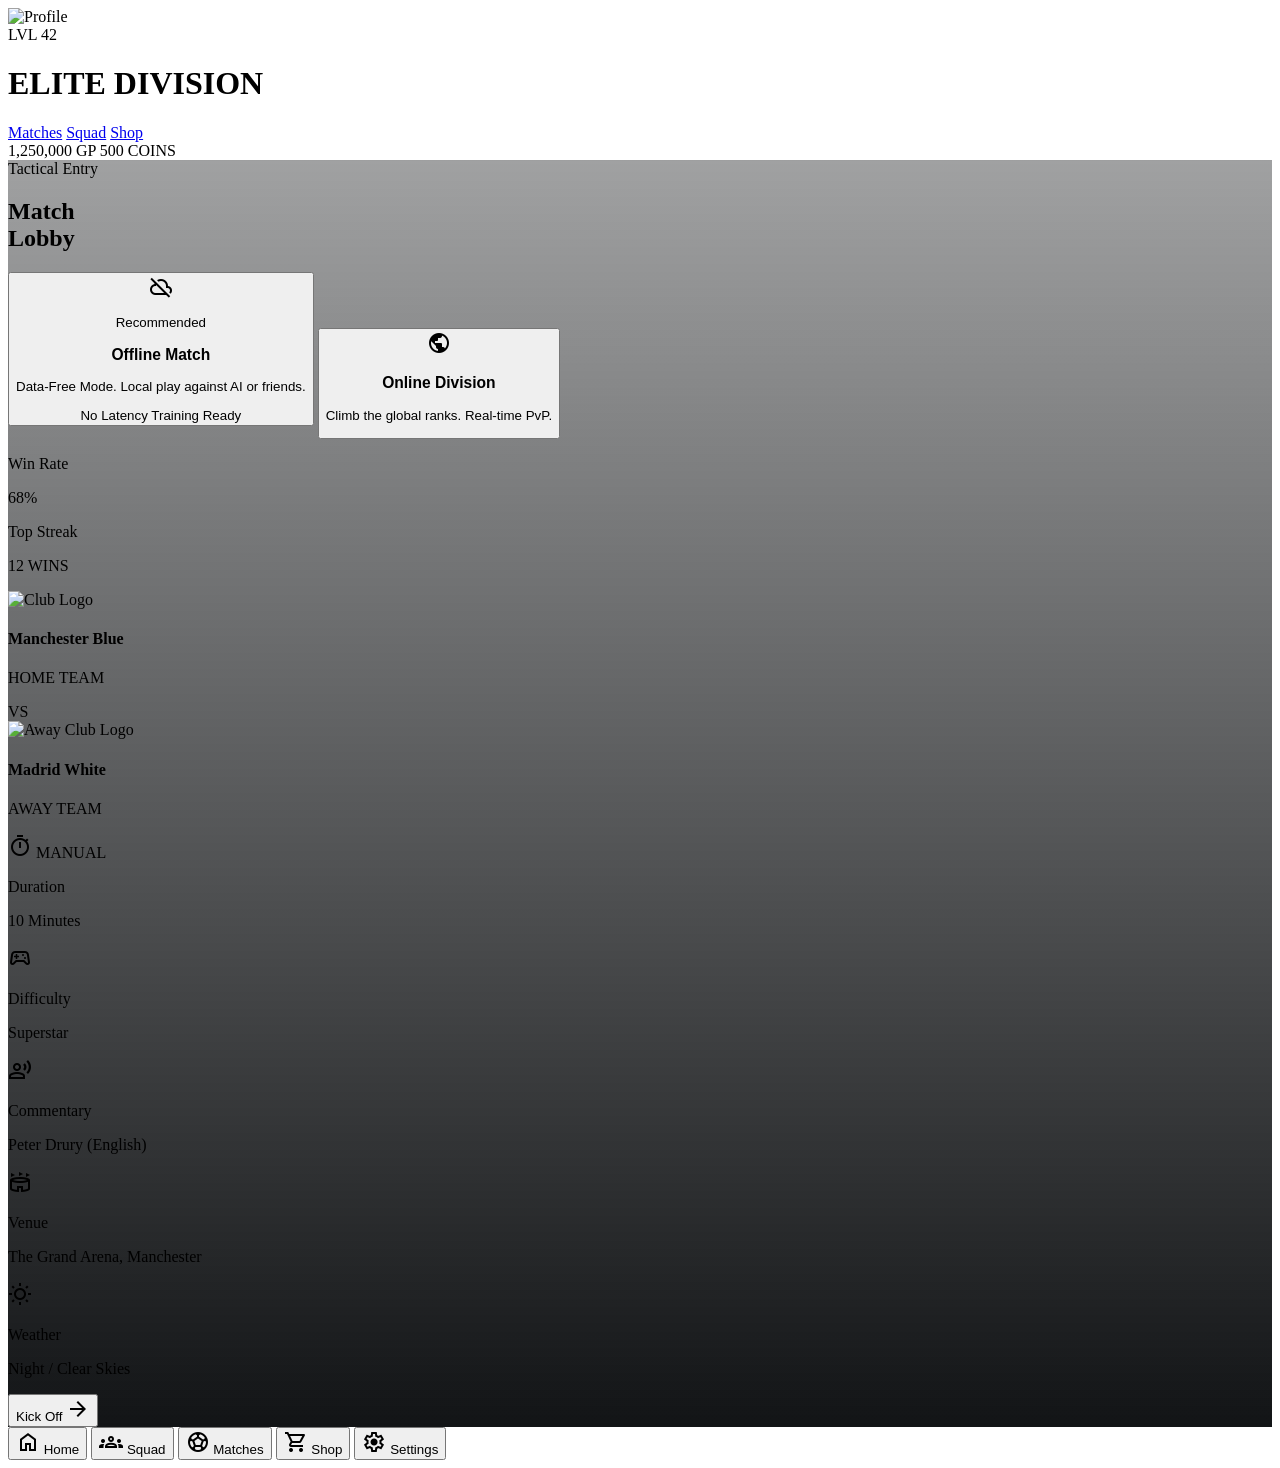
==== Index.html @ bc15c710 "Create Index.html" ====
<!DOCTYPE html>

<html class="dark" lang="en"><head>
<meta charset="utf-8"/>
<meta content="width=device-width, initial-scale=1.0" name="viewport"/>
<title>Elite Division - Match Setup</title>
<script src="https://cdn.tailwindcss.com?plugins=forms,container-queries"></script>
<link href="https://fonts.googleapis.com/css2?family=Space+Grotesk:wght@300;400;500;600;700;900&amp;family=Manrope:wght@200;300;400;500;600;700;800&amp;family=Inter:wght@400;600;700;900&amp;display=swap" rel="stylesheet"/>
<link href="https://fonts.googleapis.com/css2?family=Material+Symbols+Outlined:wght,FILL@100..700,0..1&amp;display=swap" rel="stylesheet"/>
<link href="https://fonts.googleapis.com/css2?family=Material+Symbols+Outlined:wght,FILL@100..700,0..1&amp;display=swap" rel="stylesheet"/>
<script id="tailwind-config">
        tailwind.config = {
            darkMode: "class",
            theme: {
                extend: {
                    colors: {
                        "background": "#121416",
                        "on-tertiary-container": "#838484",
                        "on-surface": "#e2e2e5",
                        "on-surface-variant": "#c4c6cf",
                        "on-primary-fixed": "#161e00",
                        "on-error": "#690005",
                        "surface-bright": "#37393b",
                        "on-primary": "#283500",
                        "error": "#ffb4ab",
                        "on-tertiary-fixed-variant": "#454747",
                        "surface-container-low": "#1a1c1e",
                        "inverse-on-surface": "#2f3133",
                        "on-secondary-container": "#a0b6e0",
                        "tertiary-fixed": "#e2e2e2",
                        "surface-dim": "#121416",
                        "inverse-primary": "#506600",
                        "on-secondary": "#193053",
                        "primary-container": "#161e00",
                        "on-tertiary-fixed": "#1a1c1c",
                        "inverse-surface": "#e2e2e5",
                        "on-background": "#e2e2e5",
                        "primary-fixed-dim": "#abd600",
                        "surface": "#121416",
                        "secondary": "#b1c7f2",
                        "primary": "#abd600",
                        "surface-container-lowest": "#0c0e10",
                        "tertiary": "#c6c6c7",
                        "on-primary-fixed-variant": "#3c4d00",
                        "surface-variant": "#333537",
                        "on-error-container": "#ffdad6",
                        "surface-container": "#1e2022",
                        "on-secondary-fixed-variant": "#31476b",
                        "surface-container-highest": "#333537",
                        "surface-container-high": "#282a2c",
                        "secondary-fixed-dim": "#b1c7f2",
                        "tertiary-fixed-dim": "#c6c6c7",
                        "outline-variant": "#44474e",
                        "outline": "#8e9099",
                        "on-tertiary": "#2f3131",
                        "secondary-fixed": "#d6e3ff",
                        "primary-fixed": "#c3f400",
                        "on-secondary-fixed": "#001b3d",
                        "secondary-container": "#31476b",
                        "error-container": "#93000a",
                        "tertiary-container": "#1a1c1c",
                        "surface-tint": "#abd600",
                        "on-primary-container": "#718e00"
                    },
                    fontFamily: {
                        "headline": ["Space Grotesk"],
                        "body": ["Manrope"],
                        "label": ["Inter"]
                    },
                    borderRadius: { "DEFAULT": "0.125rem", "lg": "0.25rem", "xl": "0.5rem", "full": "0.75rem" },
                },
            },
        }
    </script>
<style>.material-symbols-outlined {
    font-variation-settings: "FILL" 0, "wght" 400, "GRAD" 0, "opsz" 24
    }
.velocity-angle {
    clip-path: polygon(0 0, 100% 0, 95% 100%, 0% 100%)
    }
.stadium-bg {
    background-image: linear-gradient(to bottom, rgba(18, 20, 22, 0.4), rgba(18, 20, 22, 1)), url(https://lh3.googleusercontent.com/aida-public/[base64]);
    background-size: cover;
    background-position: center
    }</style>
<style>
    body {
      min-height: max(884px, 100dvh);
    }
  </style>
  </head>
<body class="bg-background text-on-surface font-body selection:bg-primary selection:text-on-primary overflow-x-hidden">
<!-- TopAppBar -->
<header class="fixed top-0 left-0 w-full z-50 flex justify-between items-center px-6 py-4 bg-[#121416]/60 backdrop-blur-xl shadow-[0_40px_40px_-10px_rgba(0,0,0,0.4)]">
<div class="flex items-center gap-4">
<div class="relative w-10 h-10">
<img alt="Profile" class="w-full h-full object-cover rounded-sm border border-primary/20" data-alt="Close-up portrait of a determined young athlete with short hair in a professional studio setting with dark blue backlighting" src="https://lh3.googleusercontent.com/aida-public/[base64]"/>
<div class="absolute -bottom-1 -right-1 bg-primary text-on-primary text-[8px] font-black px-1 rounded-sm">LVL 42</div>
</div>
<h1 class="font-headline uppercase tracking-tighter text-xl font-bold text-[#abd600] italic tracking-widest">ELITE DIVISION</h1>
</div>
<nav class="hidden md:flex gap-8">
<a class="font-headline uppercase text-sm tracking-widest text-[#abd600] border-b-2 border-[#abd600] pb-1 transition-all duration-300" href="#">Matches</a>
<a class="font-headline uppercase text-sm tracking-widest text-[#e2e2e5]/70 hover:bg-[#37393b] px-2 transition-all duration-300" href="#">Squad</a>
<a class="font-headline uppercase text-sm tracking-widest text-[#e2e2e5]/70 hover:bg-[#37393b] px-2 transition-all duration-300" href="#">Shop</a>
</nav>
<div class="flex items-center gap-4 font-headline text-xs font-bold text-[#abd600]">
<span class="bg-surface-container-high px-3 py-1 rounded-sm">1,250,000 GP</span>
<span class="bg-surface-container-high px-3 py-1 rounded-sm text-secondary">500 COINS</span>
</div>
</header>
<!-- Main Content Canvas -->
<main class="min-h-screen pt-24 pb-32 px-6 stadium-bg relative">
<div class="max-w-7xl mx-auto grid grid-cols-1 lg:grid-cols-12 gap-8 relative z-10">
<!-- Left: Mode Selection -->
<section class="lg:col-span-4 space-y-6">
<div class="space-y-1">
<span class="text-primary font-headline text-xs uppercase tracking-[0.2em] font-black">Tactical Entry</span>
<h2 class="text-5xl font-headline font-black uppercase tracking-tighter leading-none italic">Match<br/>Lobby</h2>
</div>
<div class="flex flex-col gap-4">
<!-- Active Mode: Offline Match -->
<button class="group relative w-full text-left bg-primary p-6 transition-all active:scale-95 duration-75 ease-out">
<div class="absolute top-0 right-0 p-4">
<span class="material-symbols-outlined text-on-primary text-4xl opacity-20" data-icon="cloud_off">cloud_off</span>
</div>
<p class="font-headline text-on-primary font-black uppercase tracking-widest text-xs mb-1">Recommended</p>
<h3 class="text-3xl font-headline font-black text-on-primary uppercase italic">Offline Match</h3>
<p class="text-on-primary/80 font-body text-sm mt-2 font-medium">Data-Free Mode. Local play against AI or friends.</p>
<div class="mt-4 flex gap-2">
<span class="bg-on-primary text-primary px-2 py-0.5 text-[10px] font-bold uppercase">No Latency</span>
<span class="bg-on-primary text-primary px-2 py-0.5 text-[10px] font-bold uppercase">Training Ready</span>
</div>
</button>
<!-- Online Division -->
<button class="group relative w-full text-left bg-surface-container-low p-6 transition-all hover:bg-surface-container-high active:scale-95 duration-75 ease-out">
<div class="absolute top-0 right-0 p-4">
<span class="material-symbols-outlined text-on-surface-variant text-4xl opacity-20" data-icon="public">public</span>
</div>
<h3 class="text-2xl font-headline font-bold text-on-surface uppercase italic">Online Division</h3>
<p class="text-on-surface-variant font-body text-sm mt-1">Climb the global ranks. Real-time PvP.</p>
</button>
</div>
<!-- Bento-style Stats Grid -->
<div class="grid grid-cols-2 gap-4">
<div class="bg-surface-container-high/40 backdrop-blur-md p-4">
<p class="text-[10px] uppercase font-bold text-on-surface-variant tracking-widest mb-1">Win Rate</p>
<p class="text-2xl font-headline font-black text-primary">68%</p>
</div>
<div class="bg-surface-container-high/40 backdrop-blur-md p-4">
<p class="text-[10px] uppercase font-bold text-on-surface-variant tracking-widest mb-1">Top Streak</p>
<p class="text-2xl font-headline font-black text-on-surface">12 WINS</p>
</div>
</div>
</section>
<!-- Center/Right: Team & Settings Canvas -->
<section class="lg:col-span-8 space-y-8">
<!-- Team Selection UI -->
<div class="bg-surface-container-low/80 backdrop-blur-2xl p-8 shadow-2xl relative overflow-hidden">
<div class="absolute top-0 left-0 w-full h-1 bg-gradient-to-r from-primary to-transparent"></div>
<div class="flex items-center justify-between gap-8">
<!-- Home Team -->
<div class="flex-1 flex flex-col items-center text-center group cursor-pointer">
<div class="w-32 h-32 mb-4 bg-surface-container-high rounded-sm flex items-center justify-center group-hover:scale-105 transition-transform">
<img alt="Club Logo" class="w-24 h-24 object-contain" data-alt="Minimalist graphic representation of a high-end football club crest with gold and navy blue elements on a white background" src="https://lh3.googleusercontent.com/aida-public/[base64]"/>
</div>
<h4 class="font-headline font-black text-2xl uppercase tracking-tighter italic">Manchester Blue</h4>
<p class="text-[10px] text-primary font-black tracking-widest mt-1">HOME TEAM</p>
</div>
<!-- VS Divider -->
<div class="flex flex-col items-center">
<span class="text-4xl font-headline font-black italic text-primary/40">VS</span>
<div class="h-16 w-[2px] bg-gradient-to-b from-primary/50 to-transparent my-2"></div>
</div>
<!-- Away Team -->
<div class="flex-1 flex flex-col items-center text-center group cursor-pointer">
<div class="w-32 h-32 mb-4 bg-surface-container-high rounded-sm flex items-center justify-center group-hover:scale-105 transition-transform">
<img alt="Away Club Logo" class="w-24 h-24 object-contain" data-alt="Dynamic modern football club badge with red and white geometric patterns and a sharp shield shape" src="https://lh3.googleusercontent.com/aida-public/[base64]"/>
</div>
<h4 class="font-headline font-black text-2xl uppercase tracking-tighter italic">Madrid White</h4>
<p class="text-[10px] text-on-surface-variant font-black tracking-widest mt-1">AWAY TEAM</p>
</div>
</div>
</div>
<!-- Match Settings Bento Grid -->
<div class="grid grid-cols-1 md:grid-cols-3 gap-6">
<!-- Duration -->
<div class="bg-surface-container-high p-6 group cursor-pointer hover:bg-surface-bright transition-colors">
<div class="flex justify-between items-start mb-4">
<span class="material-symbols-outlined text-primary" data-icon="timer">timer</span>
<span class="text-[10px] font-black text-primary bg-primary-container px-2 py-0.5">MANUAL</span>
</div>
<p class="font-headline font-bold text-on-surface-variant uppercase text-xs tracking-widest mb-1">Duration</p>
<p class="text-2xl font-headline font-black uppercase">10 Minutes</p>
</div>
<!-- Difficulty -->
<div class="bg-surface-container-high p-6 group cursor-pointer hover:bg-surface-bright transition-colors">
<div class="flex justify-between items-start mb-4">
<span class="material-symbols-outlined text-primary" data-icon="sports_esports">sports_esports</span>
</div>
<p class="font-headline font-bold text-on-surface-variant uppercase text-xs tracking-widest mb-1">Difficulty</p>
<p class="text-2xl font-headline font-black uppercase text-primary">Superstar</p>
</div>
<!-- Commentary -->
<div class="bg-surface-container-high p-6 group cursor-pointer hover:bg-surface-bright transition-colors">
<div class="flex justify-between items-start mb-4">
<span class="material-symbols-outlined text-primary" data-icon="record_voice_over">record_voice_over</span>
</div>
<p class="font-headline font-bold text-on-surface-variant uppercase text-xs tracking-widest mb-1">Commentary</p>
<p class="text-lg font-headline font-black uppercase leading-tight">Peter Drury <span class="text-xs font-medium text-on-surface-variant block">(English)</span></p>
</div>
</div>
<!-- Stadium / Extra Info -->
<div class="flex flex-col md:flex-row gap-6">
<div class="flex-1 bg-surface-container-low p-6 border-l-4 border-primary">
<div class="flex items-center gap-4">
<div class="p-3 bg-surface-container-high">
<span class="material-symbols-outlined text-on-surface" data-icon="stadium">stadium</span>
</div>
<div>
<p class="text-[10px] font-bold text-on-surface-variant uppercase tracking-widest">Venue</p>
<p class="font-headline font-bold uppercase">The Grand Arena, Manchester</p>
</div>
</div>
</div>
<div class="flex-1 bg-surface-container-low p-6 border-l-4 border-on-surface-variant">
<div class="flex items-center gap-4">
<div class="p-3 bg-surface-container-high">
<span class="material-symbols-outlined text-on-surface" data-icon="wb_sunny">wb_sunny</span>
</div>
<div>
<p class="text-[10px] font-bold text-on-surface-variant uppercase tracking-widest">Weather</p>
<p class="font-headline font-bold uppercase">Night / Clear Skies</p>
</div>
</div>
</div>
</div>
<!-- Action Button -->
<div class="flex justify-end pt-4">
<button class="bg-primary text-on-primary font-headline font-black uppercase italic tracking-widest text-2xl px-12 py-5 flex items-center gap-4 hover:shadow-[0_0_40px_rgba(171,214,0,0.3)] transition-all active:scale-95">
                        Kick Off
                        <span class="material-symbols-outlined text-3xl" data-icon="arrow_forward">arrow_forward</span>
</button>
</div>
</section>
</div>
</main>
<!-- BottomNavBar -->
<nav class="fixed bottom-0 left-0 w-full z-50 flex justify-around items-stretch h-20 px-2 pb-safe bg-[#1a1c1e] shadow-2xl">
<button class="flex flex-col items-center justify-center text-[#e2e2e5]/50 w-full hover:text-[#abd600] transition-colors">
<span class="material-symbols-outlined mb-1" data-icon="home">home</span>
<span class="font-['Inter'] text-[10px] uppercase font-bold tracking-widest">Home</span>
</button>
<button class="flex flex-col items-center justify-center text-[#e2e2e5]/50 w-full hover:text-[#abd600] transition-colors">
<span class="material-symbols-outlined mb-1" data-icon="groups">groups</span>
<span class="font-['Inter'] text-[10px] uppercase font-bold tracking-widest">Squad</span>
</button>
<button class="flex flex-col items-center justify-center text-[#abd600] bg-[#161e00] rounded-sm pt-1 w-full border-t-2 border-[#abd600] transition-all duration-150 ease-in-out">
<span class="material-symbols-outlined mb-1" data-icon="sports_soccer">sports_soccer</span>
<span class="font-['Inter'] text-[10px] uppercase font-bold tracking-widest">Matches</span>
</button>
<button class="flex flex-col items-center justify-center text-[#e2e2e5]/50 w-full hover:text-[#abd600] transition-colors">
<span class="material-symbols-outlined mb-1" data-icon="shopping_cart">shopping_cart</span>
<span class="font-['Inter'] text-[10px] uppercase font-bold tracking-widest">Shop</span>
</button>
<button class="flex flex-col items-center justify-center text-[#e2e2e5]/50 w-full hover:text-[#abd600] transition-colors">
<span class="material-symbols-outlined mb-1" data-icon="settings">settings</span>
<span class="font-['Inter'] text-[10px] uppercase font-bold tracking-widest">Settings</span>
</button>
</nav>
</body></html>
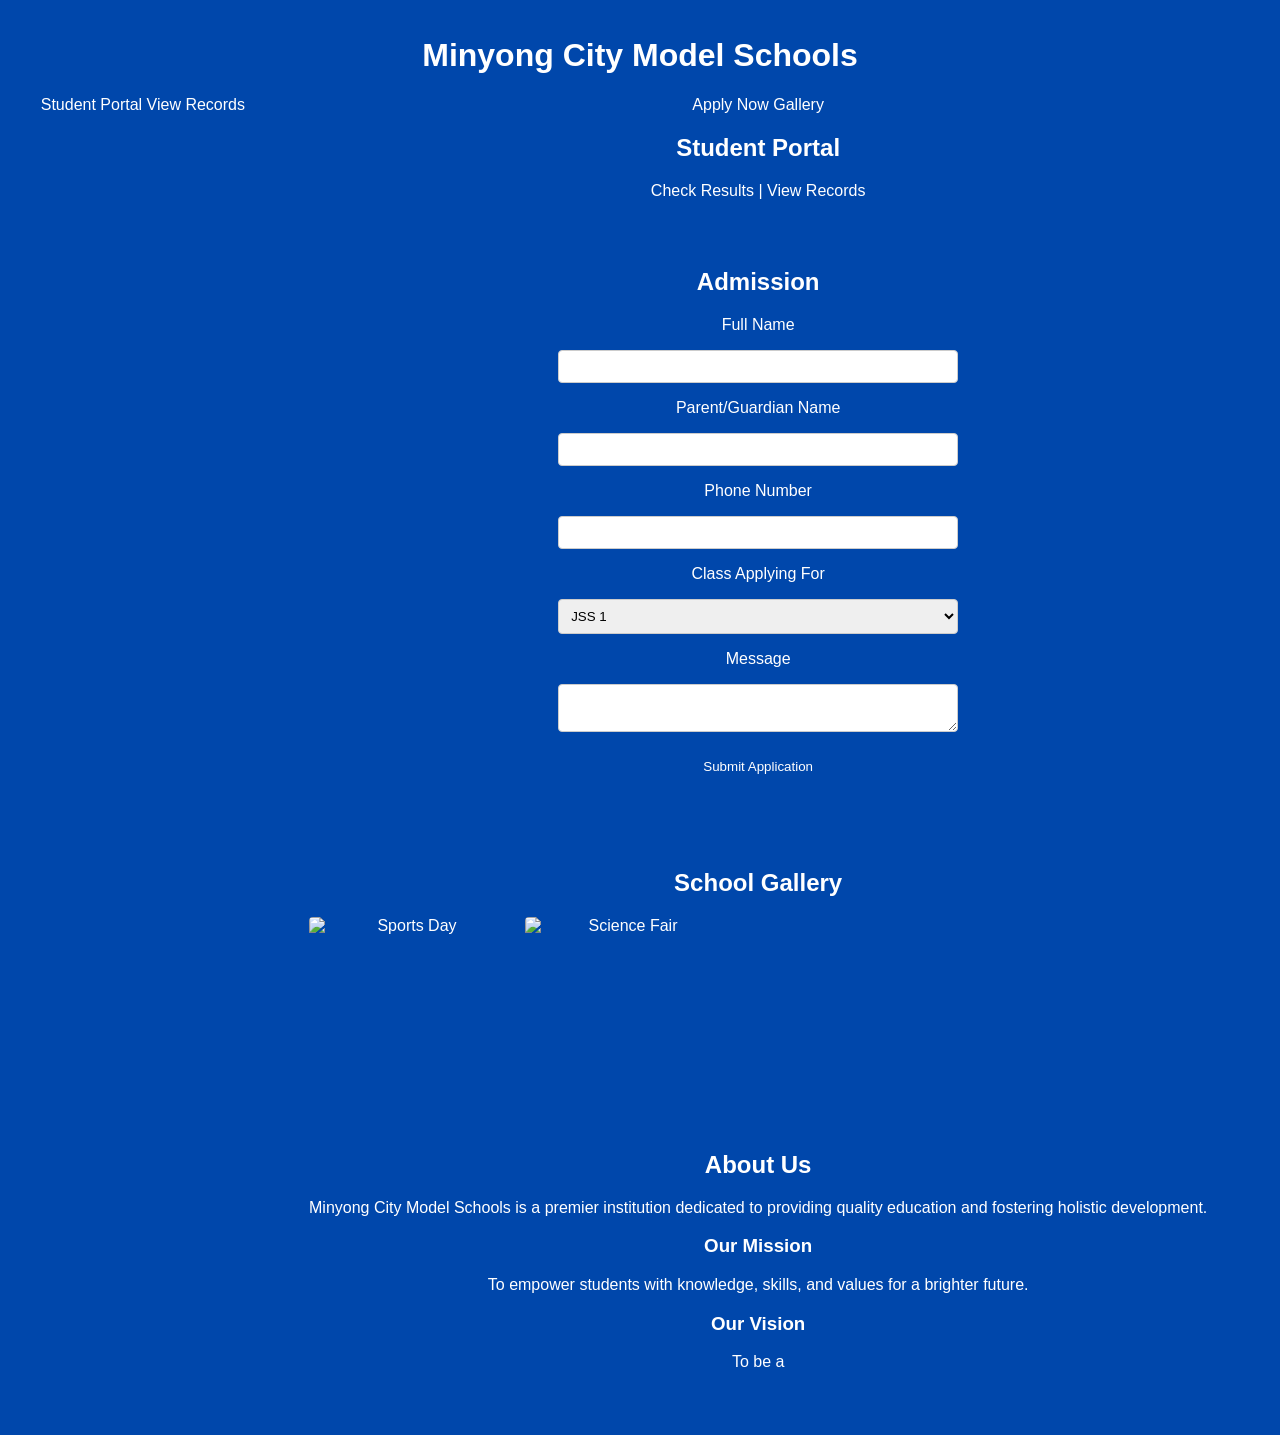
==== commit 48c042b2: "Update Index.html" ====
--- a/Index.html
+++ b/Index.html
@@ -1,271 +1,156 @@
 <!DOCTYPE html>
+<html lang="en">
+<head>
+    <meta charset="UTF-8">
+    <meta name="viewport" content="width=device-width, initial-scale=1.0">
+    <title>Minyong City Model Schools</title>
+    <style>
+        body {
+            font-family: Arial, sans-serif;
+            margin: 0;
+            padding: 0;
+        }
+        header {
+            background: #0047AB;
+            color: white;
+            padding: 1rem;
+            text-align: center;
+        }
+        nav {
+            display: flex;
+            justify-content: center;
+            gap: 2rem;
+            position: relative;
+        }
+        nav a {
+            color: white;
+            text-decoration: none;
+        }
+        .dropdown {
+            position: relative;
+        }
+        .dropdown-content {
+            display: none;
+            position: absolute;
+            background: #0047AB;
+            top: 100%;
+            left: 0;
+            padding: 0.5rem;
+            border-radius: 4px;
+        }
+        .dropdown:hover .dropdown-content {
+            display: block;
+        }
+        .dropdown-content a {
+            display: block;
+            padding: 0.5rem;
+        }
+        section {
+            padding: 2rem;
+        }
+        form {
+            display: flex;
+            flex-direction: column;
+            gap: 1rem;
+            max-width: 400px;
+            margin: auto;
+        }
+        input, select, textarea {
+            padding: 0.5rem;
+            border: 1px solid #ccc;
+            border-radius: 4px;
+        }
+        button {
+            padding: 0.7rem;
+            background: #0047AB;
+            color: white;
+            border: none;
+            cursor: pointer;
+        }
+        .gallery {
+            display: flex;
+            gap: 1rem;
+            flex-wrap: wrap;
+        }
+        .gallery img {
+            width: 200px;
+            height: 150px;
+            object-fit: cover;
+            border-radius: 4px;
+        }
+    </style>
+</head>
+<body>
+    <header>
+        <h1>Minyong City Model Schools</h1>
+        <nav>
+            <div class="dropdown">
+                <a href="                
+                <div class="dropdown-content">
+                    <a href="#portal">Student Portal</a>
+                    <a href="                           
+                    <a href="#records">View Records</a>
+                </div>
+            </div>
+            <div class="dropdown">
+                <a href="                 
+                <div class="dropdown-content">
+                    <a href="#admission">Apply Now</a>
+                    <a href="                               
+                </div>
+            </div>
+            <a href="#gallery">Gallery</a>
+            <a href="                 
+        </nav>
+    </header>
 
-<html class="dark" lang="en"><head>
-<meta charset="utf-8"/>
-<meta content="width=device-width, initial-scale=1.0" name="viewport"/>
-<title>Elite Division - Match Setup</title>
-<script src="https://cdn.tailwindcss.com?plugins=forms,container-queries"></script>
-<link href="https://fonts.googleapis.com/css2?family=Space+Grotesk:wght@300;400;500;600;700;900&amp;family=Manrope:wght@200;300;400;500;600;700;800&amp;family=Inter:wght@400;600;700;900&amp;display=swap" rel="stylesheet"/>
-<link href="https://fonts.googleapis.com/css2?family=Material+Symbols+Outlined:wght,FILL@100..700,0..1&amp;display=swap" rel="stylesheet"/>
-<link href="https://fonts.googleapis.com/css2?family=Material+Symbols+Outlined:wght,FILL@100..700,0..1&amp;display=swap" rel="stylesheet"/>
-<script id="tailwind-config">
-        tailwind.config = {
-            darkMode: "class",
-            theme: {
-                extend: {
-                    colors: {
-                        "background": "#121416",
-                        "on-tertiary-container": "#838484",
-                        "on-surface": "#e2e2e5",
-                        "on-surface-variant": "#c4c6cf",
-                        "on-primary-fixed": "#161e00",
-                        "on-error": "#690005",
-                        "surface-bright": "#37393b",
-                        "on-primary": "#283500",
-                        "error": "#ffb4ab",
-                        "on-tertiary-fixed-variant": "#454747",
-                        "surface-container-low": "#1a1c1e",
-                        "inverse-on-surface": "#2f3133",
-                        "on-secondary-container": "#a0b6e0",
-                        "tertiary-fixed": "#e2e2e2",
-                        "surface-dim": "#121416",
-                        "inverse-primary": "#506600",
-                        "on-secondary": "#193053",
-                        "primary-container": "#161e00",
-                        "on-tertiary-fixed": "#1a1c1c",
-                        "inverse-surface": "#e2e2e5",
-                        "on-background": "#e2e2e5",
-                        "primary-fixed-dim": "#abd600",
-                        "surface": "#121416",
-                        "secondary": "#b1c7f2",
-                        "primary": "#abd600",
-                        "surface-container-lowest": "#0c0e10",
-                        "tertiary": "#c6c6c7",
-                        "on-primary-fixed-variant": "#3c4d00",
-                        "surface-variant": "#333537",
-                        "on-error-container": "#ffdad6",
-                        "surface-container": "#1e2022",
-                        "on-secondary-fixed-variant": "#31476b",
-                        "surface-container-highest": "#333537",
-                        "surface-container-high": "#282a2c",
-                        "secondary-fixed-dim": "#b1c7f2",
-                        "tertiary-fixed-dim": "#c6c6c7",
-                        "outline-variant": "#44474e",
-                        "outline": "#8e9099",
-                        "on-tertiary": "#2f3131",
-                        "secondary-fixed": "#d6e3ff",
-                        "primary-fixed": "#c3f400",
-                        "on-secondary-fixed": "#001b3d",
-                        "secondary-container": "#31476b",
-                        "error-container": "#93000a",
-                        "tertiary-container": "#1a1c1c",
-                        "surface-tint": "#abd600",
-                        "on-primary-container": "#718e00"
-                    },
-                    fontFamily: {
-                        "headline": ["Space Grotesk"],
-                        "body": ["Manrope"],
-                        "label": ["Inter"]
-                    },
-                    borderRadius: { "DEFAULT": "0.125rem", "lg": "0.25rem", "xl": "0.5rem", "full": "0.75rem" },
-                },
-            },
-        }
-    </script>
-<style>.material-symbols-outlined {
-    font-variation-settings: "FILL" 0, "wght" 400, "GRAD" 0, "opsz" 24
-    }
-.velocity-angle {
-    clip-path: polygon(0 0, 100% 0, 95% 100%, 0% 100%)
-    }
-.stadium-bg {
-    background-image: linear-gradient(to bottom, rgba(18, 20, 22, 0.4), rgba(18, 20, 22, 1)), url(https://lh3.googleusercontent.com/aida-public/[base64]);
-    background-size: cover;
-    background-position: center
-    }</style>
-<style>
-    body {
-      min-height: max(884px, 100dvh);
-    }
-  </style>
-  </head>
-<body class="bg-background text-on-surface font-body selection:bg-primary selection:text-on-primary overflow-x-hidden">
-<!-- TopAppBar -->
-<header class="fixed top-0 left-0 w-full z-50 flex justify-between items-center px-6 py-4 bg-[#121416]/60 backdrop-blur-xl shadow-[0_40px_40px_-10px_rgba(0,0,0,0.4)]">
-<div class="flex items-center gap-4">
-<div class="relative w-10 h-10">
-<img alt="Profile" class="w-full h-full object-cover rounded-sm border border-primary/20" data-alt="Close-up portrait of a determined young athlete with short hair in a professional studio setting with dark blue backlighting" src="https://lh3.googleusercontent.com/aida-public/[base64]"/>
-<div class="absolute -bottom-1 -right-1 bg-primary text-on-primary text-[8px] font-black px-1 rounded-sm">LVL 42</div>
-</div>
-<h1 class="font-headline uppercase tracking-tighter text-xl font-bold text-[#abd600] italic tracking-widest">ELITE DIVISION</h1>
-</div>
-<nav class="hidden md:flex gap-8">
-<a class="font-headline uppercase text-sm tracking-widest text-[#abd600] border-b-2 border-[#abd600] pb-1 transition-all duration-300" href="#">Matches</a>
-<a class="font-headline uppercase text-sm tracking-widest text-[#e2e2e5]/70 hover:bg-[#37393b] px-2 transition-all duration-300" href="#">Squad</a>
-<a class="font-headline uppercase text-sm tracking-widest text-[#e2e2e5]/70 hover:bg-[#37393b] px-2 transition-all duration-300" href="#">Shop</a>
-</nav>
-<div class="flex items-center gap-4 font-headline text-xs font-bold text-[#abd600]">
-<span class="bg-surface-container-high px-3 py-1 rounded-sm">1,250,000 GP</span>
-<span class="bg-surface-container-high px-3 py-1 rounded-sm text-secondary">500 COINS</span>
-</div>
-</header>
-<!-- Main Content Canvas -->
-<main class="min-h-screen pt-24 pb-32 px-6 stadium-bg relative">
-<div class="max-w-7xl mx-auto grid grid-cols-1 lg:grid-cols-12 gap-8 relative z-10">
-<!-- Left: Mode Selection -->
-<section class="lg:col-span-4 space-y-6">
-<div class="space-y-1">
-<span class="text-primary font-headline text-xs uppercase tracking-[0.2em] font-black">Tactical Entry</span>
-<h2 class="text-5xl font-headline font-black uppercase tracking-tighter leading-none italic">Match<br/>Lobby</h2>
-</div>
-<div class="flex flex-col gap-4">
-<!-- Active Mode: Offline Match -->
-<button class="group relative w-full text-left bg-primary p-6 transition-all active:scale-95 duration-75 ease-out">
-<div class="absolute top-0 right-0 p-4">
-<span class="material-symbols-outlined text-on-primary text-4xl opacity-20" data-icon="cloud_off">cloud_off</span>
-</div>
-<p class="font-headline text-on-primary font-black uppercase tracking-widest text-xs mb-1">Recommended</p>
-<h3 class="text-3xl font-headline font-black text-on-primary uppercase italic">Offline Match</h3>
-<p class="text-on-primary/80 font-body text-sm mt-2 font-medium">Data-Free Mode. Local play against AI or friends.</p>
-<div class="mt-4 flex gap-2">
-<span class="bg-on-primary text-primary px-2 py-0.5 text-[10px] font-bold uppercase">No Latency</span>
-<span class="bg-on-primary text-primary px-2 py-0.5 text-[10px] font-bold uppercase">Training Ready</span>
-</div>
-</button>
-<!-- Online Division -->
-<button class="group relative w-full text-left bg-surface-container-low p-6 transition-all hover:bg-surface-container-high active:scale-95 duration-75 ease-out">
-<div class="absolute top-0 right-0 p-4">
-<span class="material-symbols-outlined text-on-surface-variant text-4xl opacity-20" data-icon="public">public</span>
-</div>
-<h3 class="text-2xl font-headline font-bold text-on-surface uppercase italic">Online Division</h3>
-<p class="text-on-surface-variant font-body text-sm mt-1">Climb the global ranks. Real-time PvP.</p>
-</button>
-</div>
-<!-- Bento-style Stats Grid -->
-<div class="grid grid-cols-2 gap-4">
-<div class="bg-surface-container-high/40 backdrop-blur-md p-4">
-<p class="text-[10px] uppercase font-bold text-on-surface-variant tracking-widest mb-1">Win Rate</p>
-<p class="text-2xl font-headline font-black text-primary">68%</p>
-</div>
-<div class="bg-surface-container-high/40 backdrop-blur-md p-4">
-<p class="text-[10px] uppercase font-bold text-on-surface-variant tracking-widest mb-1">Top Streak</p>
-<p class="text-2xl font-headline font-black text-on-surface">12 WINS</p>
-</div>
-</div>
-</section>
-<!-- Center/Right: Team & Settings Canvas -->
-<section class="lg:col-span-8 space-y-8">
-<!-- Team Selection UI -->
-<div class="bg-surface-container-low/80 backdrop-blur-2xl p-8 shadow-2xl relative overflow-hidden">
-<div class="absolute top-0 left-0 w-full h-1 bg-gradient-to-r from-primary to-transparent"></div>
-<div class="flex items-center justify-between gap-8">
-<!-- Home Team -->
-<div class="flex-1 flex flex-col items-center text-center group cursor-pointer">
-<div class="w-32 h-32 mb-4 bg-surface-container-high rounded-sm flex items-center justify-center group-hover:scale-105 transition-transform">
-<img alt="Club Logo" class="w-24 h-24 object-contain" data-alt="Minimalist graphic representation of a high-end football club crest with gold and navy blue elements on a white background" src="https://lh3.googleusercontent.com/aida-public/[base64]"/>
-</div>
-<h4 class="font-headline font-black text-2xl uppercase tracking-tighter italic">Manchester Blue</h4>
-<p class="text-[10px] text-primary font-black tracking-widest mt-1">HOME TEAM</p>
-</div>
-<!-- VS Divider -->
-<div class="flex flex-col items-center">
-<span class="text-4xl font-headline font-black italic text-primary/40">VS</span>
-<div class="h-16 w-[2px] bg-gradient-to-b from-primary/50 to-transparent my-2"></div>
-</div>
-<!-- Away Team -->
-<div class="flex-1 flex flex-col items-center text-center group cursor-pointer">
-<div class="w-32 h-32 mb-4 bg-surface-container-high rounded-sm flex items-center justify-center group-hover:scale-105 transition-transform">
-<img alt="Away Club Logo" class="w-24 h-24 object-contain" data-alt="Dynamic modern football club badge with red and white geometric patterns and a sharp shield shape" src="https://lh3.googleusercontent.com/aida-public/[base64]"/>
-</div>
-<h4 class="font-headline font-black text-2xl uppercase tracking-tighter italic">Madrid White</h4>
-<p class="text-[10px] text-on-surface-variant font-black tracking-widest mt-1">AWAY TEAM</p>
-</div>
-</div>
-</div>
-<!-- Match Settings Bento Grid -->
-<div class="grid grid-cols-1 md:grid-cols-3 gap-6">
-<!-- Duration -->
-<div class="bg-surface-container-high p-6 group cursor-pointer hover:bg-surface-bright transition-colors">
-<div class="flex justify-between items-start mb-4">
-<span class="material-symbols-outlined text-primary" data-icon="timer">timer</span>
-<span class="text-[10px] font-black text-primary bg-primary-container px-2 py-0.5">MANUAL</span>
-</div>
-<p class="font-headline font-bold text-on-surface-variant uppercase text-xs tracking-widest mb-1">Duration</p>
-<p class="text-2xl font-headline font-black uppercase">10 Minutes</p>
-</div>
-<!-- Difficulty -->
-<div class="bg-surface-container-high p-6 group cursor-pointer hover:bg-surface-bright transition-colors">
-<div class="flex justify-between items-start mb-4">
-<span class="material-symbols-outlined text-primary" data-icon="sports_esports">sports_esports</span>
-</div>
-<p class="font-headline font-bold text-on-surface-variant uppercase text-xs tracking-widest mb-1">Difficulty</p>
-<p class="text-2xl font-headline font-black uppercase text-primary">Superstar</p>
-</div>
-<!-- Commentary -->
-<div class="bg-surface-container-high p-6 group cursor-pointer hover:bg-surface-bright transition-colors">
-<div class="flex justify-between items-start mb-4">
-<span class="material-symbols-outlined text-primary" data-icon="record_voice_over">record_voice_over</span>
-</div>
-<p class="font-headline font-bold text-on-surface-variant uppercase text-xs tracking-widest mb-1">Commentary</p>
-<p class="text-lg font-headline font-black uppercase leading-tight">Peter Drury <span class="text-xs font-medium text-on-surface-variant block">(English)</span></p>
-</div>
-</div>
-<!-- Stadium / Extra Info -->
-<div class="flex flex-col md:flex-row gap-6">
-<div class="flex-1 bg-surface-container-low p-6 border-l-4 border-primary">
-<div class="flex items-center gap-4">
-<div class="p-3 bg-surface-container-high">
-<span class="material-symbols-outlined text-on-surface" data-icon="stadium">stadium</span>
-</div>
-<div>
-<p class="text-[10px] font-bold text-on-surface-variant uppercase tracking-widest">Venue</p>
-<p class="font-headline font-bold uppercase">The Grand Arena, Manchester</p>
-</div>
-</div>
-</div>
-<div class="flex-1 bg-surface-container-low p-6 border-l-4 border-on-surface-variant">
-<div class="flex items-center gap-4">
-<div class="p-3 bg-surface-container-high">
-<span class="material-symbols-outlined text-on-surface" data-icon="wb_sunny">wb_sunny</span>
-</div>
-<div>
-<p class="text-[10px] font-bold text-on-surface-variant uppercase tracking-widest">Weather</p>
-<p class="font-headline font-bold uppercase">Night / Clear Skies</p>
-</div>
-</div>
-</div>
-</div>
-<!-- Action Button -->
-<div class="flex justify-end pt-4">
-<button class="bg-primary text-on-primary font-headline font-black uppercase italic tracking-widest text-2xl px-12 py-5 flex items-center gap-4 hover:shadow-[0_0_40px_rgba(171,214,0,0.3)] transition-all active:scale-95">
-                        Kick Off
-                        <span class="material-symbols-outlined text-3xl" data-icon="arrow_forward">arrow_forward</span>
-</button>
-</div>
-</section>
-</div>
-</main>
-<!-- BottomNavBar -->
-<nav class="fixed bottom-0 left-0 w-full z-50 flex justify-around items-stretch h-20 px-2 pb-safe bg-[#1a1c1e] shadow-2xl">
-<button class="flex flex-col items-center justify-center text-[#e2e2e5]/50 w-full hover:text-[#abd600] transition-colors">
-<span class="material-symbols-outlined mb-1" data-icon="home">home</span>
-<span class="font-['Inter'] text-[10px] uppercase font-bold tracking-widest">Home</span>
-</button>
-<button class="flex flex-col items-center justify-center text-[#e2e2e5]/50 w-full hover:text-[#abd600] transition-colors">
-<span class="material-symbols-outlined mb-1" data-icon="groups">groups</span>
-<span class="font-['Inter'] text-[10px] uppercase font-bold tracking-widest">Squad</span>
-</button>
-<button class="flex flex-col items-center justify-center text-[#abd600] bg-[#161e00] rounded-sm pt-1 w-full border-t-2 border-[#abd600] transition-all duration-150 ease-in-out">
-<span class="material-symbols-outlined mb-1" data-icon="sports_soccer">sports_soccer</span>
-<span class="font-['Inter'] text-[10px] uppercase font-bold tracking-widest">Matches</span>
-</button>
-<button class="flex flex-col items-center justify-center text-[#e2e2e5]/50 w-full hover:text-[#abd600] transition-colors">
-<span class="material-symbols-outlined mb-1" data-icon="shopping_cart">shopping_cart</span>
-<span class="font-['Inter'] text-[10px] uppercase font-bold tracking-widest">Shop</span>
-</button>
-<button class="flex flex-col items-center justify-center text-[#e2e2e5]/50 w-full hover:text-[#abd600] transition-colors">
-<span class="material-symbols-outlined mb-1" data-icon="settings">settings</span>
-<span class="font-['Inter'] text-[10px] uppercase font-bold tracking-widest">Settings</span>
-</button>
-</nav>
-</body></html>
+    <section id="portal">
+        <h2>Student Portal</h2>
+        <p><a href="#">Check Results</a> | <a href="#">View Records</a></p>
+    </section>
+
+    <section id="admission">
+        <h2>Admission</h2>
+        <form>
+            <label>Full Name</label>
+            <input type="text" required>
+
+            <label>Parent/Guardian Name</label>
+            <input type="text" required>
+
+            <label>Phone Number</label>
+            <input type="tel" required>
+
+            <label>Class Applying For</label>
+            <select required>
+                <option>JSS 1</option>
+                <option>JSS 2</option>
+                <option>SSS 1</option>
+                <option>SSS 2</option>
+            </select>
+
+            <label>Message</label>
+            <textarea></textarea>
+
+            <button type="submit">Submit Application</button>
+        </form>
+    </section>
+
+    <section id="gallery">
+        <h2>School Gallery</h2>
+        <div class="gallery">
+            <img src="https:                                                  
+            <img src="https://via.placeholder.com/200x150" alt="Sports Day">
+            <img src="https:                                                       
+            <img src="https://via.placeholder.com/200x150" alt="Science Fair">
+        </div>
+    </section>
+
+    <section id="about">
+        <h2>About Us</h2>
+        <p>Minyong City Model Schools is a premier institution dedicated to providing quality education and fostering holistic development.</p>
+        <h3>Our Mission</h3>
+        <p>To empower students with knowledge, skills, and values for a brighter future.</p>
+        <h3>Our Vision</h3>
+        <p>To be a
+        
